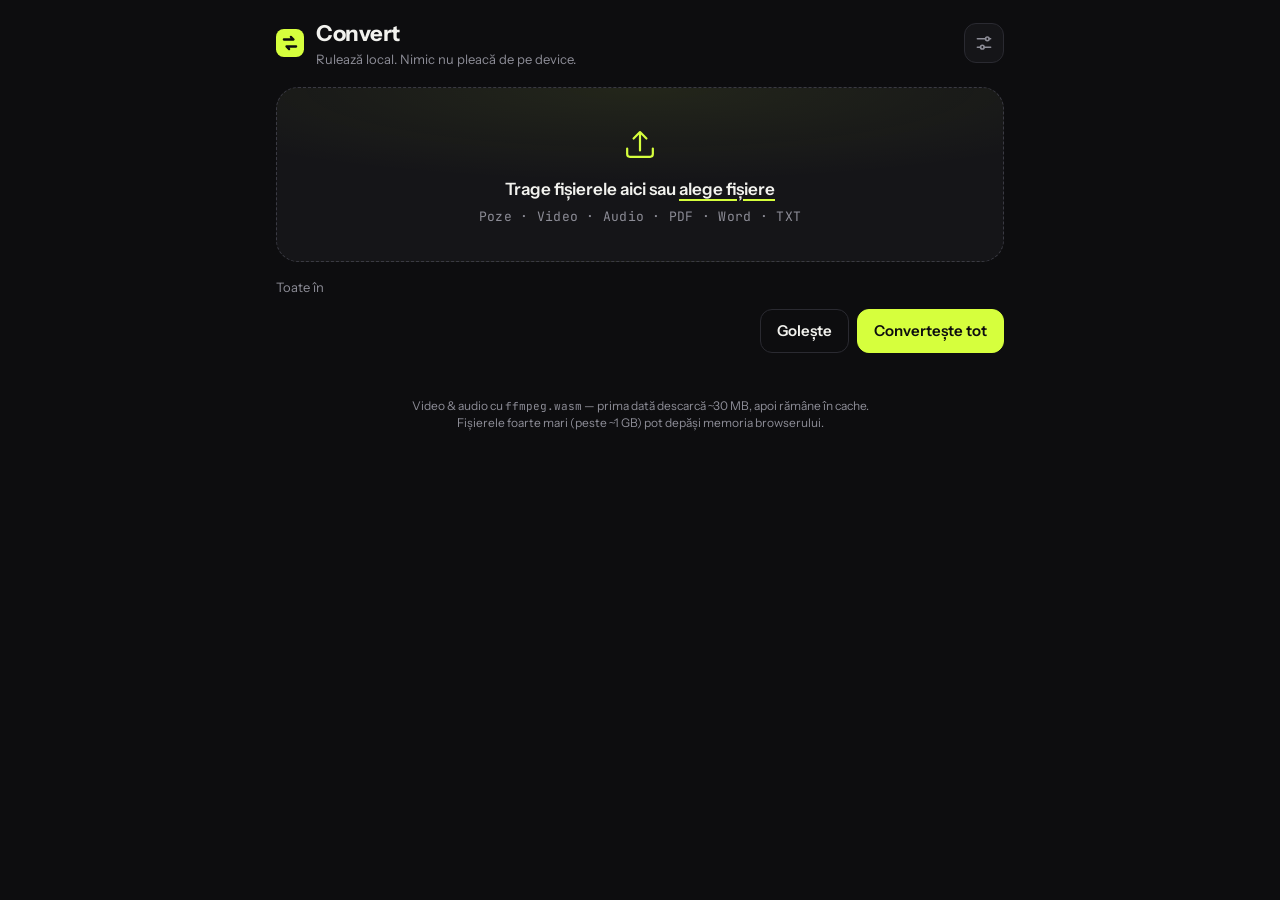
==== index.html @ 64224625 "Convert: local in-browser file converter Co-Authored-By: Claude Opus 5.5 <noreply@anthropic.com> Cla" ====
<!doctype html>
<html lang="ro">
<head>
<meta charset="utf-8">
<meta name="viewport" content="width=device-width, initial-scale=1, maximum-scale=1, user-scalable=no, viewport-fit=cover">
<title>Convert</title>
<meta name="description" content="Convertor local de fișiere: poze, video, audio, PDF, Word. Fără limite, fără upload.">
<meta name="theme-color" content="#0d0d0f">
<meta name="apple-mobile-web-app-capable" content="yes">
<meta name="mobile-web-app-capable" content="yes">
<meta name="apple-mobile-web-app-status-bar-style" content="black-translucent">
<meta name="apple-mobile-web-app-title" content="Convert">
<link rel="manifest" href="manifest.webmanifest">
<link rel="icon" href="icon.svg" type="image/svg+xml">
<link rel="apple-touch-icon" href="icon-180.png">
<link rel="preconnect" href="https://fonts.googleapis.com">
<link rel="preconnect" href="https://fonts.gstatic.com" crossorigin>
<link href="https://fonts.googleapis.com/css2?family=Instrument+Sans:wght@400;500;600;700&family=JetBrains+Mono:wght@400;600&display=swap" rel="stylesheet">
<link rel="stylesheet" href="style.css">
</head>
<body>
<div class="app">
  <header class="top">
    <div class="brand">
      <span class="logo" aria-hidden="true">
        <svg viewBox="0 0 32 32" width="28" height="28"><rect width="32" height="32" rx="9" fill="var(--accent)"/><path d="M9 12h11l-3-3M23 20H12l3 3" stroke="#0d0d0f" stroke-width="2.6" fill="none" stroke-linecap="round" stroke-linejoin="round"/></svg>
      </span>
      <div>
        <h1>Convert</h1>
        <p class="tag">Rulează local. Nimic nu pleacă de pe device.</p>
      </div>
    </div>
    <button class="icon-btn" id="settingsBtn" aria-label="Setări" title="Setări">
      <svg viewBox="0 0 24 24" width="20" height="20"><path fill="none" stroke="currentColor" stroke-width="1.8" stroke-linecap="round" d="M4 7h10M18 7h2M4 17h4M12 17h8"/><circle cx="16" cy="7" r="2.2" fill="none" stroke="currentColor" stroke-width="1.8"/><circle cx="10" cy="17" r="2.2" fill="none" stroke="currentColor" stroke-width="1.8"/></svg>
    </button>
  </header>

  <section class="settings" id="settings" hidden>
    <div class="set-grid">
      <label class="set">
        <span>Calitate JPG / WebP <b id="qVal">90</b></span>
        <input type="range" id="optQuality" min="40" max="100" value="90">
      </label>
      <label class="set">
        <span>Calitate video</span>
        <select id="optVideoQ">
          <option value="20">Mare (fișier mai mare)</option>
          <option value="23" selected>Normală</option>
          <option value="28">Mică (fișier mic)</option>
        </select>
      </label>
      <label class="set">
        <span>Rezoluție PDF → poze</span>
        <select id="optDpi">
          <option value="1.5">108 dpi (rapid)</option>
          <option value="2.5" selected>180 dpi</option>
          <option value="4.17">300 dpi (print)</option>
        </select>
      </label>
      <label class="set">
        <span>GIF: lățime / fps</span>
        <span class="pair">
          <select id="optGifW"><option value="320">320px</option><option value="480" selected>480px</option><option value="720">720px</option><option value="-1">original</option></select>
          <select id="optGifFps"><option>10</option><option selected>15</option><option>24</option></select>
        </span>
      </label>
      <label class="set check">
        <input type="checkbox" id="optForceH264">
        <span>Video: forțează re-encode H.264 <small>(merge peste tot, dar e mai lent)</small></span>
      </label>
      <label class="set check">
        <input type="checkbox" id="optMergePdf" checked>
        <span>Mai multe poze → PDF: <small>toate într-un singur PDF</small></span>
      </label>
    </div>
  </section>

  <label class="drop" id="drop">
    <input type="file" id="fileInput" multiple>
    <div class="drop-inner">
      <div class="drop-icon" aria-hidden="true">
        <svg viewBox="0 0 48 48" width="44" height="44"><path d="M24 31V11m0 0-7 7m7-7 7 7" fill="none" stroke="currentColor" stroke-width="2.4" stroke-linecap="round" stroke-linejoin="round"/><path d="M10 29v6a3 3 0 0 0 3 3h22a3 3 0 0 0 3-3v-6" fill="none" stroke="currentColor" stroke-width="2.4" stroke-linecap="round"/></svg>
      </div>
      <p class="drop-title"><span class="desk">Trage fișierele aici sau </span><u>alege fișiere</u></p>
      <p class="drop-sub">Poze · Video · Audio · PDF · Word · TXT</p>
    </div>
  </label>

  <section class="bulk" id="bulk" hidden>
    <div class="bulk-row">
      <span class="bulk-label">Toate în</span>
      <div class="chips" id="bulkChips"></div>
    </div>
    <div class="bulk-actions">
      <button class="btn ghost" id="clearBtn">Golește</button>
      <button class="btn ghost" id="zipBtn" hidden>Descarcă tot (.zip)</button>
      <button class="btn primary" id="goBtn">Convertește tot</button>
    </div>
  </section>

  <ul class="queue" id="queue"></ul>

  <footer class="foot">
    <p>Video &amp; audio cu <span class="mono">ffmpeg.wasm</span> — prima dată descarcă ~30 MB, apoi rămâne în cache. Fișierele foarte mari (peste ~1 GB) pot depăși memoria browserului.</p>
  </footer>
</div>

<template id="itemTpl">
  <li class="item">
    <div class="thumb"><span class="ext"></span></div>
    <div class="body">
      <div class="row1">
        <span class="name"></span>
        <button class="x" aria-label="Scoate">×</button>
      </div>
      <div class="meta"><span class="size"></span><span class="arrow">→</span><span class="target">alege format</span></div>
      <div class="chips targets"></div>
      <div class="status">
        <div class="bar"><i></i></div>
        <span class="msg"></span>
      </div>
      <div class="outs"></div>
    </div>
  </li>
</template>

<div class="toast" id="toast" hidden></div>
<script type="module" src="app.js"></script>
</body>
</html>
---- style.css ----
:root {
  --bg: #0d0d0f;
  --panel: #151518;
  --panel-2: #1c1c21;
  --line: #2a2a31;
  --text: #f2f2ee;
  --muted: #8d8d97;
  --accent: #d6ff3d;
  --accent-ink: #0d0d0f;
  --ok: #7ee8a2;
  --err: #ff6b6b;
  --radius: 16px;
  --mono: "JetBrains Mono", ui-monospace, SFMono-Regular, Menlo, monospace;
  --sans: "Instrument Sans", system-ui, -apple-system, "Segoe UI", sans-serif;
  color-scheme: dark;
}

* { box-sizing: border-box; -webkit-tap-highlight-color: transparent; }
html, body {
  margin: 0; background: var(--bg); color: var(--text);
  font-family: var(--sans); font-size: 15px; line-height: 1.45;
  overscroll-behavior: none;
  -webkit-text-size-adjust: 100%;
  scrollbar-width: none;
}
html::-webkit-scrollbar, body::-webkit-scrollbar { display: none; }
button, select, input { font: inherit; color: inherit; }
button { cursor: pointer; }
.mono { font-family: var(--mono); font-size: .92em; }

.app {
  max-width: 760px; margin: 0 auto;
  padding: calc(env(safe-area-inset-top) + 18px) max(16px, env(safe-area-inset-right)) calc(env(safe-area-inset-bottom) + 28px) max(16px, env(safe-area-inset-left));
}

/* header */
.top { display: flex; align-items: center; justify-content: space-between; margin-bottom: 18px; }
.brand { display: flex; gap: 12px; align-items: center; }
.logo { display: grid; }
h1 { margin: 0; font-size: 22px; font-weight: 700; letter-spacing: -.02em; }
.tag { margin: 0; color: var(--muted); font-size: 13px; }
.icon-btn {
  width: 40px; height: 40px; border-radius: 12px; border: 1px solid var(--line);
  background: var(--panel); display: grid; place-items: center; color: var(--muted);
}
.icon-btn[aria-expanded="true"] { color: var(--accent); border-color: var(--accent); }

/* settings */
.settings { background: var(--panel); border: 1px solid var(--line); border-radius: var(--radius); padding: 14px; margin-bottom: 14px; }
.set-grid { display: grid; grid-template-columns: 1fr 1fr; gap: 12px 16px; }
.set { display: flex; flex-direction: column; gap: 6px; font-size: 13px; color: var(--muted); }
.set b { color: var(--text); font-family: var(--mono); font-weight: 600; }
.set select { background: var(--panel-2); border: 1px solid var(--line); border-radius: 10px; padding: 8px 10px; width: 100%; }
.set .pair { display: flex; gap: 8px; }
.set.check { flex-direction: row; align-items: flex-start; gap: 10px; grid-column: span 2; color: var(--text); }
.set.check small { color: var(--muted); }
.set input[type=checkbox] { accent-color: var(--accent); width: 18px; height: 18px; margin: 1px 0 0; flex: none; }
.set input[type=range] { accent-color: var(--accent); width: 100%; }

/* dropzone */
.drop {
  display: block; position: relative; border: 1.5px dashed #3a3a43; border-radius: 22px;
  background:
    radial-gradient(120% 90% at 50% 0%, rgba(214,255,61,.07), transparent 60%),
    var(--panel);
  padding: 34px 16px; text-align: center; cursor: pointer; transition: border-color .15s, transform .15s;
}
.drop input { position: absolute; inset: 0; opacity: 0; cursor: pointer; width: 100%; }
.drop.over { border-color: var(--accent); transform: scale(1.01); }
.drop-icon { color: var(--accent); margin-bottom: 6px; }
.drop-title { margin: 0; font-size: 17px; font-weight: 600; }
.drop-title u { text-decoration-color: var(--accent); text-underline-offset: 4px; text-decoration-thickness: 2px; }
.drop-sub { margin: 6px 0 0; color: var(--muted); font-size: 13px; font-family: var(--mono); letter-spacing: .02em; }
@media (hover: none) { .desk { display: none; } .drop-title u { text-transform: capitalize; } }

/* bulk */
.bulk { margin-top: 16px; display: flex; flex-direction: column; gap: 12px; }
.bulk-row { display: flex; align-items: center; gap: 10px; flex-wrap: wrap; }
.bulk-label { color: var(--muted); font-size: 13px; }
.bulk-actions { display: flex; gap: 8px; justify-content: flex-end; flex-wrap: wrap; }
.btn { border-radius: 12px; padding: 10px 16px; font-weight: 600; border: 1px solid var(--line); background: var(--panel); }
.btn.primary { background: var(--accent); color: var(--accent-ink); border-color: var(--accent); }
.btn.primary:disabled { opacity: .5; }
.btn.ghost { background: transparent; }

/* chips */
.chips { display: flex; flex-wrap: wrap; gap: 6px; }
.chip {
  font-family: var(--mono); font-size: 12px; font-weight: 600; letter-spacing: .04em;
  padding: 6px 10px; border-radius: 9px; border: 1px solid var(--line); background: var(--panel-2); color: var(--text);
}
.chip.on { background: var(--accent); color: var(--accent-ink); border-color: var(--accent); }

/* queue */
.queue { list-style: none; margin: 16px 0 0; padding: 0; display: flex; flex-direction: column; gap: 10px; }
.item { display: flex; gap: 12px; background: var(--panel); border: 1px solid var(--line); border-radius: var(--radius); padding: 12px; }
.thumb {
  flex: none; width: 56px; height: 56px; border-radius: 12px; background: var(--panel-2) center/cover no-repeat;
  display: grid; place-items: center; overflow: hidden; border: 1px solid var(--line);
}
.thumb .ext { font-family: var(--mono); font-size: 11px; font-weight: 600; color: var(--muted); }
.thumb.has-img .ext { display: none; }
.body { flex: 1; min-width: 0; display: flex; flex-direction: column; gap: 6px; }
.row1 { display: flex; gap: 8px; align-items: flex-start; }
.name { flex: 1; min-width: 0; font-weight: 600; overflow: hidden; text-overflow: ellipsis; white-space: nowrap; }
.x { border: 0; background: none; color: var(--muted); font-size: 20px; line-height: 1; padding: 0 2px; }
.meta { display: flex; gap: 8px; align-items: center; font-family: var(--mono); font-size: 12px; color: var(--muted); }
.meta .target { color: var(--text); }
.meta .target.set { color: var(--accent); }
.status { display: none; align-items: center; gap: 10px; }
.item.busy .status, .item.done .status, .item.fail .status { display: flex; }
.bar { flex: 1; height: 5px; border-radius: 3px; background: var(--panel-2); overflow: hidden; }
.bar i { display: block; height: 100%; width: 0; background: var(--accent); border-radius: 3px; transition: width .2s; }
.item.busy .bar i.indet { width: 35% !important; animation: indet 1.1s ease-in-out infinite; }
@keyframes indet { 0% { transform: translateX(-100%); } 100% { transform: translateX(300%); } }
.msg { font-size: 12px; color: var(--muted); font-family: var(--mono); white-space: nowrap; }
.item.done .bar i { background: var(--ok); width: 100% !important; }
.item.done .msg { color: var(--ok); }
.item.fail .bar i { background: var(--err); width: 100% !important; }
.item.fail .msg { color: var(--err); white-space: normal; overflow-wrap: anywhere; font-family: var(--sans); font-size: 13px; }
.item.busy .targets, .item.busy .x { pointer-events: none; opacity: .5; }
.outs { display: flex; flex-wrap: wrap; gap: 6px; }
.outs:empty { display: none; }
.out {
  display: inline-flex; align-items: center; gap: 6px; text-decoration: none; color: var(--accent-ink);
  background: var(--accent); border-radius: 10px; padding: 7px 11px; font-size: 13px; font-weight: 600; border: 0;
}
.out.sec { background: var(--panel-2); color: var(--text); border: 1px solid var(--line); }
.out small { font-family: var(--mono); font-weight: 400; opacity: .7; }
.note { font-size: 12px; color: var(--muted); }

.foot { margin-top: 28px; color: var(--muted); font-size: 12px; text-align: center; }
.foot p { margin: 0 auto; max-width: 480px; }

.toast {
  position: fixed; left: 50%; bottom: calc(env(safe-area-inset-bottom) + 18px); transform: translateX(-50%);
  background: var(--panel-2); border: 1px solid var(--line); padding: 10px 14px; border-radius: 12px; font-size: 13px;
  max-width: calc(100% - 32px); box-shadow: 0 10px 30px rgba(0,0,0,.4); z-index: 10;
}

/* offscreen renderer for docx/txt → pdf */
.render-host {
  position: absolute; left: 0; top: 0; z-index: -1; opacity: 0; pointer-events: none;
  width: max-content; background: #fff; color: #000;
}
.render-host section.docx { margin: 0 !important; box-shadow: none !important; }
.txt-page {
  width: 794px; min-height: 1123px; padding: 76px 72px; background: #fff; color: #111;
  font: 13px/1.55 "Instrument Sans", Arial, sans-serif; white-space: pre-wrap; word-wrap: break-word;
}

@media (max-width: 520px) {
  .set-grid { grid-template-columns: 1fr; }
  .set.check { grid-column: auto; }
  .bulk-actions .btn { flex: 1; }
  .drop { padding: 28px 16px; }
}
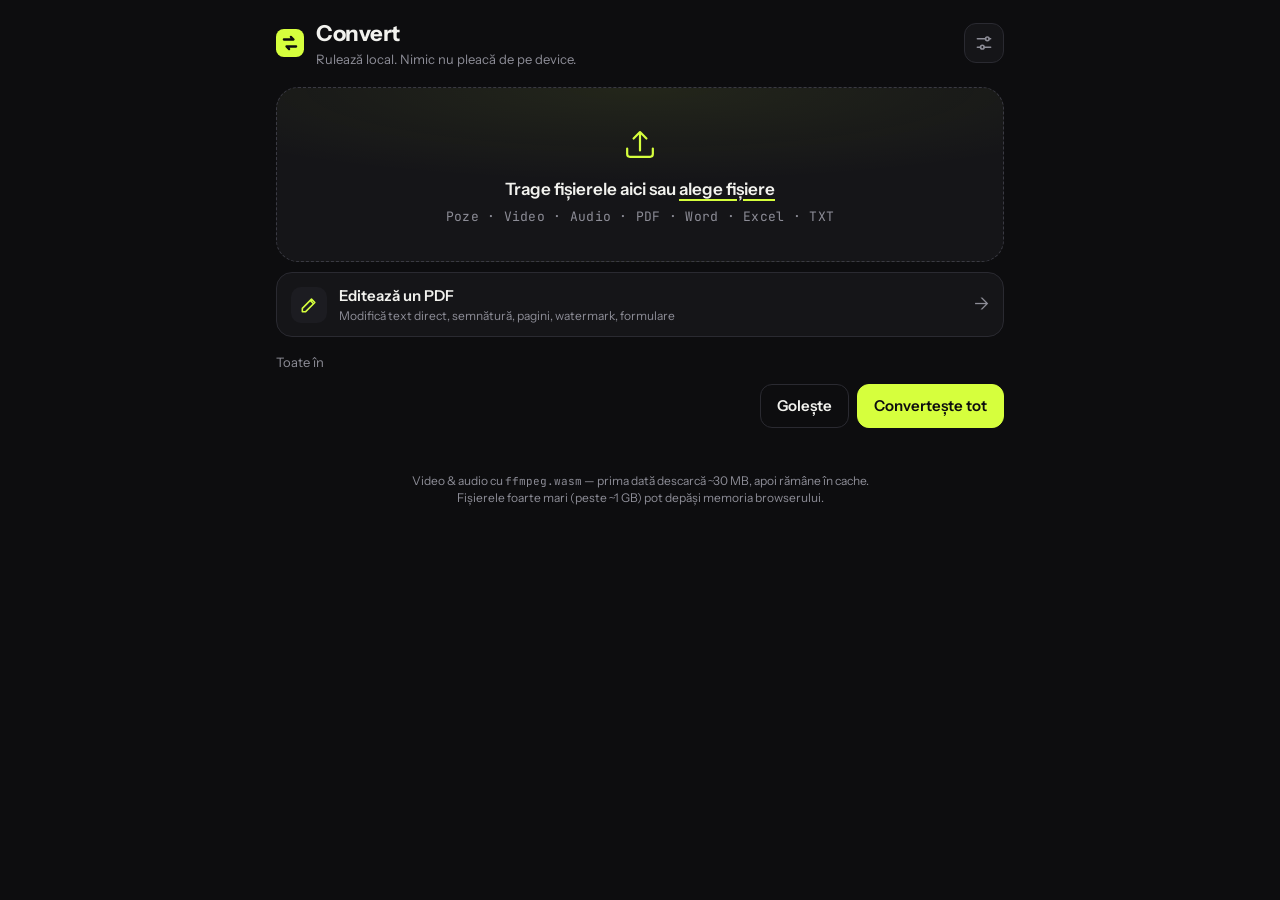
==== commit 7c90be36: "OCR, compression, resize, PDF merge/split/searchable, trim, Excel→PDF, PDF→PPTX Co-Authored-By: Clau" ====
--- a/index.html
+++ b/index.html
@@ -64,6 +64,26 @@
           <select id="optGifFps"><option>10</option><option selected>15</option><option>24</option></select>
         </span>
       </label>
+      <label class="set">
+        <span>Poze: latura maximă</span>
+        <select id="optMaxImg">
+          <option value="0" selected>Original</option>
+          <option value="3840">3840 px (4K)</option>
+          <option value="2560">2560 px</option>
+          <option value="1920">1920 px</option>
+          <option value="1280">1280 px</option>
+          <option value="800">800 px</option>
+        </select>
+      </label>
+      <label class="set">
+        <span>Video: rezoluție maximă</span>
+        <select id="optMaxVid">
+          <option value="0" selected>Originală</option>
+          <option value="1080">1080p</option>
+          <option value="720">720p</option>
+          <option value="480">480p</option>
+        </select>
+      </label>
       <label class="set check">
         <input type="checkbox" id="optForceH264">
         <span>Video: forțează re-encode H.264 <small>(merge peste tot, dar e mai lent)</small></span>
@@ -82,9 +102,15 @@
         <svg viewBox="0 0 48 48" width="44" height="44"><path d="M24 31V11m0 0-7 7m7-7 7 7" fill="none" stroke="currentColor" stroke-width="2.4" stroke-linecap="round" stroke-linejoin="round"/><path d="M10 29v6a3 3 0 0 0 3 3h22a3 3 0 0 0 3-3v-6" fill="none" stroke="currentColor" stroke-width="2.4" stroke-linecap="round"/></svg>
       </div>
       <p class="drop-title"><span class="desk">Trage fișierele aici sau </span><u>alege fișiere</u></p>
-      <p class="drop-sub">Poze · Video · Audio · PDF · Word · TXT</p>
+      <p class="drop-sub">Poze · Video · Audio · PDF · Word · Excel · TXT</p>
     </div>
   </label>
+
+  <a class="edit-link" href="edit.html">
+    <span class="el-ico" aria-hidden="true"><svg viewBox="0 0 24 24" width="20" height="20"><path d="M4 20h4L19 9l-4-4L4 16v4Z" fill="none" stroke="currentColor" stroke-width="1.9" stroke-linejoin="round"/><path d="m13.5 6.5 4 4" stroke="currentColor" stroke-width="1.9"/></svg></span>
+    <span><b>Editează un PDF</b><small>Modifică text direct, semnătură, pagini, watermark, formulare</small></span>
+    <span class="el-arrow" aria-hidden="true">→</span>
+  </a>
 
   <section class="bulk" id="bulk" hidden>
     <div class="bulk-row">
@@ -115,6 +141,15 @@
       </div>
       <div class="meta"><span class="size"></span><span class="arrow">→</span><span class="target">alege format</span></div>
       <div class="chips targets"></div>
+      <div class="tools" hidden>
+        <button class="tool-toggle" type="button">✂ Taie / sunet</button>
+        <div class="trim" hidden>
+          <label>De la <input class="t-start" placeholder="0:00" autocomplete="off"></label>
+          <label>Până la <input class="t-end" placeholder="final" autocomplete="off"></label>
+          <label class="chk t-mute-wrap"><input type="checkbox" class="t-mute"> Fără sunet</label>
+          <span class="dur"></span>
+        </div>
+      </div>
       <div class="status">
         <div class="bar"><i></i></div>
         <span class="msg"></span>
--- a/style.css
+++ b/style.css
@@ -90,6 +90,30 @@
   padding: 6px 10px; border-radius: 9px; border: 1px solid var(--line); background: var(--panel-2); color: var(--text);
 }
 .chip.on { background: var(--accent); color: var(--accent-ink); border-color: var(--accent); }
+.chip.tool { border-style: dashed; }
+.chip.tool.on { border-style: solid; }
+
+/* edit link */
+.edit-link {
+  margin-top: 10px; display: flex; align-items: center; gap: 12px; text-decoration: none; color: var(--text);
+  background: var(--panel); border: 1px solid var(--line); border-radius: var(--radius); padding: 12px 14px;
+}
+.edit-link .el-ico { width: 36px; height: 36px; border-radius: 10px; display: grid; place-items: center; background: var(--panel-2); color: var(--accent); flex: none; }
+.edit-link b { display: block; font-weight: 600; }
+.edit-link small { display: block; color: var(--muted); font-size: 12px; }
+.edit-link .el-arrow { margin-left: auto; color: var(--muted); font-size: 18px; }
+
+/* trim tools */
+.tools { display: flex; flex-direction: column; gap: 8px; }
+.tool-toggle { align-self: flex-start; background: none; border: 1px solid var(--line); border-radius: 9px; padding: 5px 10px; font-size: 12px; color: var(--muted); }
+.tool-toggle.on { color: var(--accent); border-color: var(--accent); }
+.trim { display: flex; flex-wrap: wrap; gap: 8px 12px; align-items: center; font-size: 12px; color: var(--muted); }
+.trim label { display: flex; align-items: center; gap: 6px; }
+.trim input:not([type]) , .trim .t-start, .trim .t-end {
+  width: 78px; background: var(--panel-2); border: 1px solid var(--line); border-radius: 8px; padding: 6px 8px; font-family: var(--mono); font-size: 13px;
+}
+.trim .chk input { accent-color: var(--accent); width: 16px; height: 16px; margin: 0; }
+.trim .dur { font-family: var(--mono); }
 
 /* queue */
 .queue { list-style: none; margin: 16px 0 0; padding: 0; display: flex; flex-direction: column; gap: 10px; }
@@ -155,3 +179,8 @@
   .bulk-actions .btn { flex: 1; }
   .drop { padding: 28px 16px; }
 }
+.sheet-host { padding: 0; font: 12px/1.35 Arial, sans-serif; }
+.sheet-host h3 { margin: 0 0 8px; font: 600 14px Arial, sans-serif; }
+.sheet-host table { border-collapse: collapse; }
+.sheet-host td, .sheet-host th { border: 1px solid #c8c8c8; padding: 3px 6px; white-space: nowrap; color: #111; }
+.sheet-host tr:first-child td { background: #f1f3f5; font-weight: 600; }
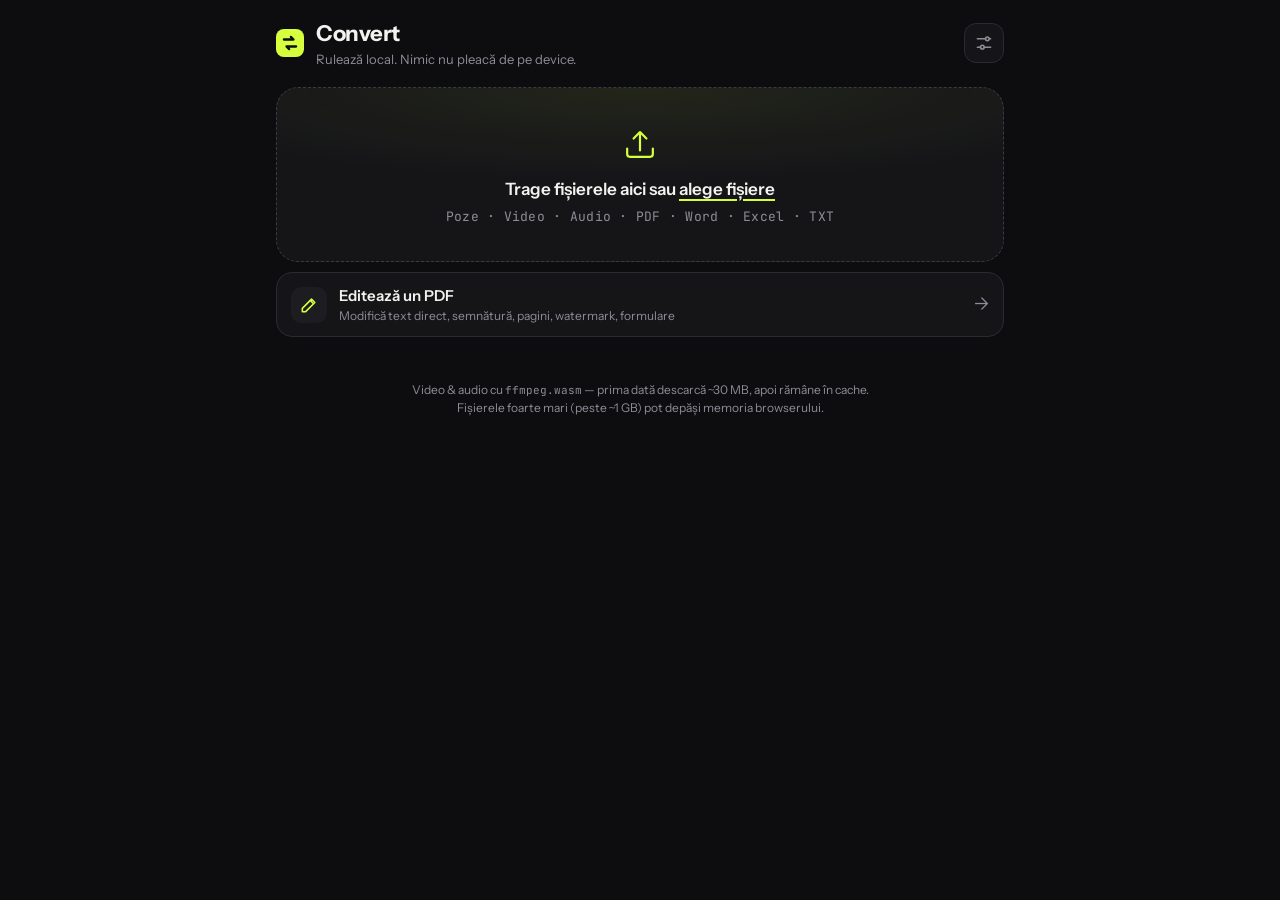
==== commit 19c80f5f: "Visual video cutter with timeline + loop (xN, until seconds, boomerang) Co-Authored-By: Claude Opus " ====
--- a/index.html
+++ b/index.html
@@ -142,12 +142,36 @@
       <div class="meta"><span class="size"></span><span class="arrow">→</span><span class="target">alege format</span></div>
       <div class="chips targets"></div>
       <div class="tools" hidden>
-        <button class="tool-toggle" type="button">✂ Taie / sunet</button>
+        <button class="tool-toggle" type="button">✂ Taie · Loop · Sunet</button>
         <div class="trim" hidden>
-          <label>De la <input class="t-start" placeholder="0:00" autocomplete="off"></label>
-          <label>Până la <input class="t-end" placeholder="final" autocomplete="off"></label>
-          <label class="chk t-mute-wrap"><input type="checkbox" class="t-mute"> Fără sunet</label>
-          <span class="dur"></span>
+          <div class="pv-wrap"><video class="pv" playsinline muted preload="metadata"></video></div>
+          <div class="tl" hidden>
+            <div class="tl-track"><div class="tl-sel"></div><div class="tl-head"></div></div>
+            <input type="range" class="tl-a" min="0" max="1000" value="0" step="1" aria-label="Început">
+            <input type="range" class="tl-b" min="0" max="1000" value="1000" step="1" aria-label="Final">
+          </div>
+          <div class="trim-row">
+            <label>De la <input class="t-start" placeholder="0:00" autocomplete="off"></label>
+            <button type="button" class="mini set-a" title="Începe de la cadrul curent">⇤ aici</button>
+            <label>Până la <input class="t-end" placeholder="final" autocomplete="off"></label>
+            <button type="button" class="mini set-b" title="Termină la cadrul curent">aici ⇥</button>
+            <span class="dur"></span>
+          </div>
+          <div class="trim-row">
+            <label>Loop
+              <select class="t-loop">
+                <option value="off">fără</option>
+                <option value="2">×2</option>
+                <option value="3">×3</option>
+                <option value="5">×5</option>
+                <option value="10">×10</option>
+                <option value="until">până la… sec</option>
+                <option value="boom" class="vid-only">boomerang ⇄</option>
+              </select>
+            </label>
+            <label class="t-secs-wrap" hidden><input class="t-secs" type="number" min="1" max="3600" value="15" inputmode="numeric"> sec</label>
+            <label class="chk t-mute-wrap"><input type="checkbox" class="t-mute"> Fără sunet</label>
+          </div>
         </div>
       </div>
       <div class="status">
--- a/style.css
+++ b/style.css
@@ -15,6 +15,7 @@
   color-scheme: dark;
 }
 
+[hidden] { display: none !important; }
 * { box-sizing: border-box; -webkit-tap-highlight-color: transparent; }
 html, body {
   margin: 0; background: var(--bg); color: var(--text);
@@ -107,7 +108,22 @@
 .tools { display: flex; flex-direction: column; gap: 8px; }
 .tool-toggle { align-self: flex-start; background: none; border: 1px solid var(--line); border-radius: 9px; padding: 5px 10px; font-size: 12px; color: var(--muted); }
 .tool-toggle.on { color: var(--accent); border-color: var(--accent); }
-.trim { display: flex; flex-wrap: wrap; gap: 8px 12px; align-items: center; font-size: 12px; color: var(--muted); }
+.trim { display: flex; flex-direction: column; gap: 10px; font-size: 12px; color: var(--muted); }
+.trim-row { display: flex; flex-wrap: wrap; gap: 8px 10px; align-items: center; }
+.pv-wrap { border-radius: 12px; overflow: hidden; background: #000; max-width: 420px; }
+.pv-wrap:empty, .pv-wrap.off { display: none; }
+.pv { display: block; width: 100%; max-height: 240px; background: #000; }
+.tl { position: relative; height: 34px; max-width: 420px; touch-action: none; }
+.tl-track { position: absolute; left: 11px; right: 11px; top: 14px; height: 6px; border-radius: 3px; background: var(--panel-2); border: 1px solid var(--line); }
+.tl-sel { position: absolute; top: -1px; bottom: -1px; background: var(--accent); border-radius: 3px; }
+.tl-head { position: absolute; top: -5px; width: 2px; height: 16px; background: #fff; border-radius: 1px; margin-left: -1px; pointer-events: none; }
+.tl input[type=range] { position: absolute; inset: 0; width: 100%; margin: 0; background: none; pointer-events: none; -webkit-appearance: none; appearance: none; height: 34px; }
+.tl input[type=range]::-webkit-slider-thumb { -webkit-appearance: none; pointer-events: auto; width: 22px; height: 22px; border-radius: 50%; background: var(--accent); border: 3px solid var(--bg); box-shadow: 0 0 0 1px var(--accent); cursor: grab; }
+.tl input[type=range]::-moz-range-thumb { pointer-events: auto; width: 16px; height: 16px; border-radius: 50%; background: var(--accent); border: 3px solid var(--bg); box-shadow: 0 0 0 1px var(--accent); cursor: grab; }
+.tl input[type=range]::-moz-range-track { background: none; }
+.mini { background: var(--panel-2); border: 1px solid var(--line); border-radius: 8px; padding: 5px 8px; font-size: 12px; color: var(--text); font-family: var(--mono); }
+.trim select, .trim .t-secs { background: var(--panel-2); border: 1px solid var(--line); border-radius: 8px; padding: 5px 8px; font-size: 13px; color: var(--text); }
+.trim .t-secs { width: 64px; font-family: var(--mono); }
 .trim label { display: flex; align-items: center; gap: 6px; }
 .trim input:not([type]) , .trim .t-start, .trim .t-end {
   width: 78px; background: var(--panel-2); border: 1px solid var(--line); border-radius: 8px; padding: 6px 8px; font-family: var(--mono); font-size: 13px;
